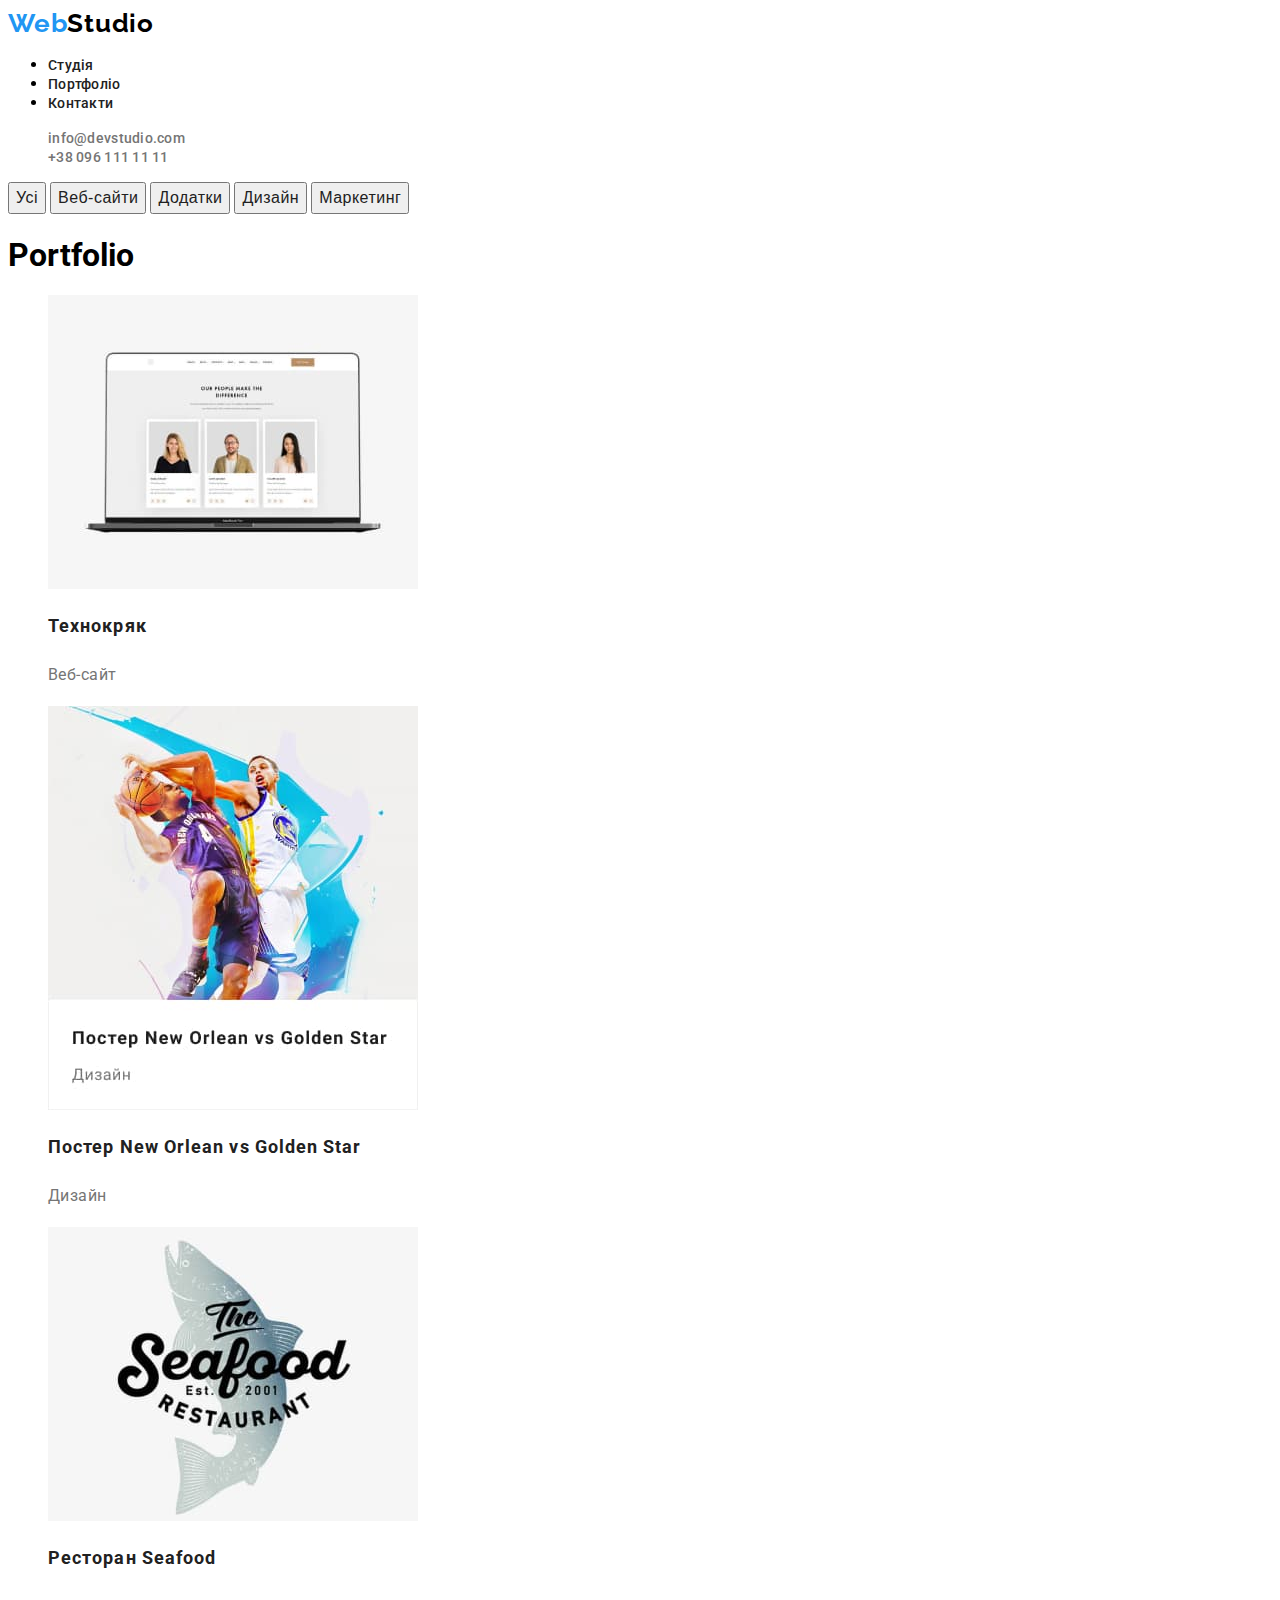
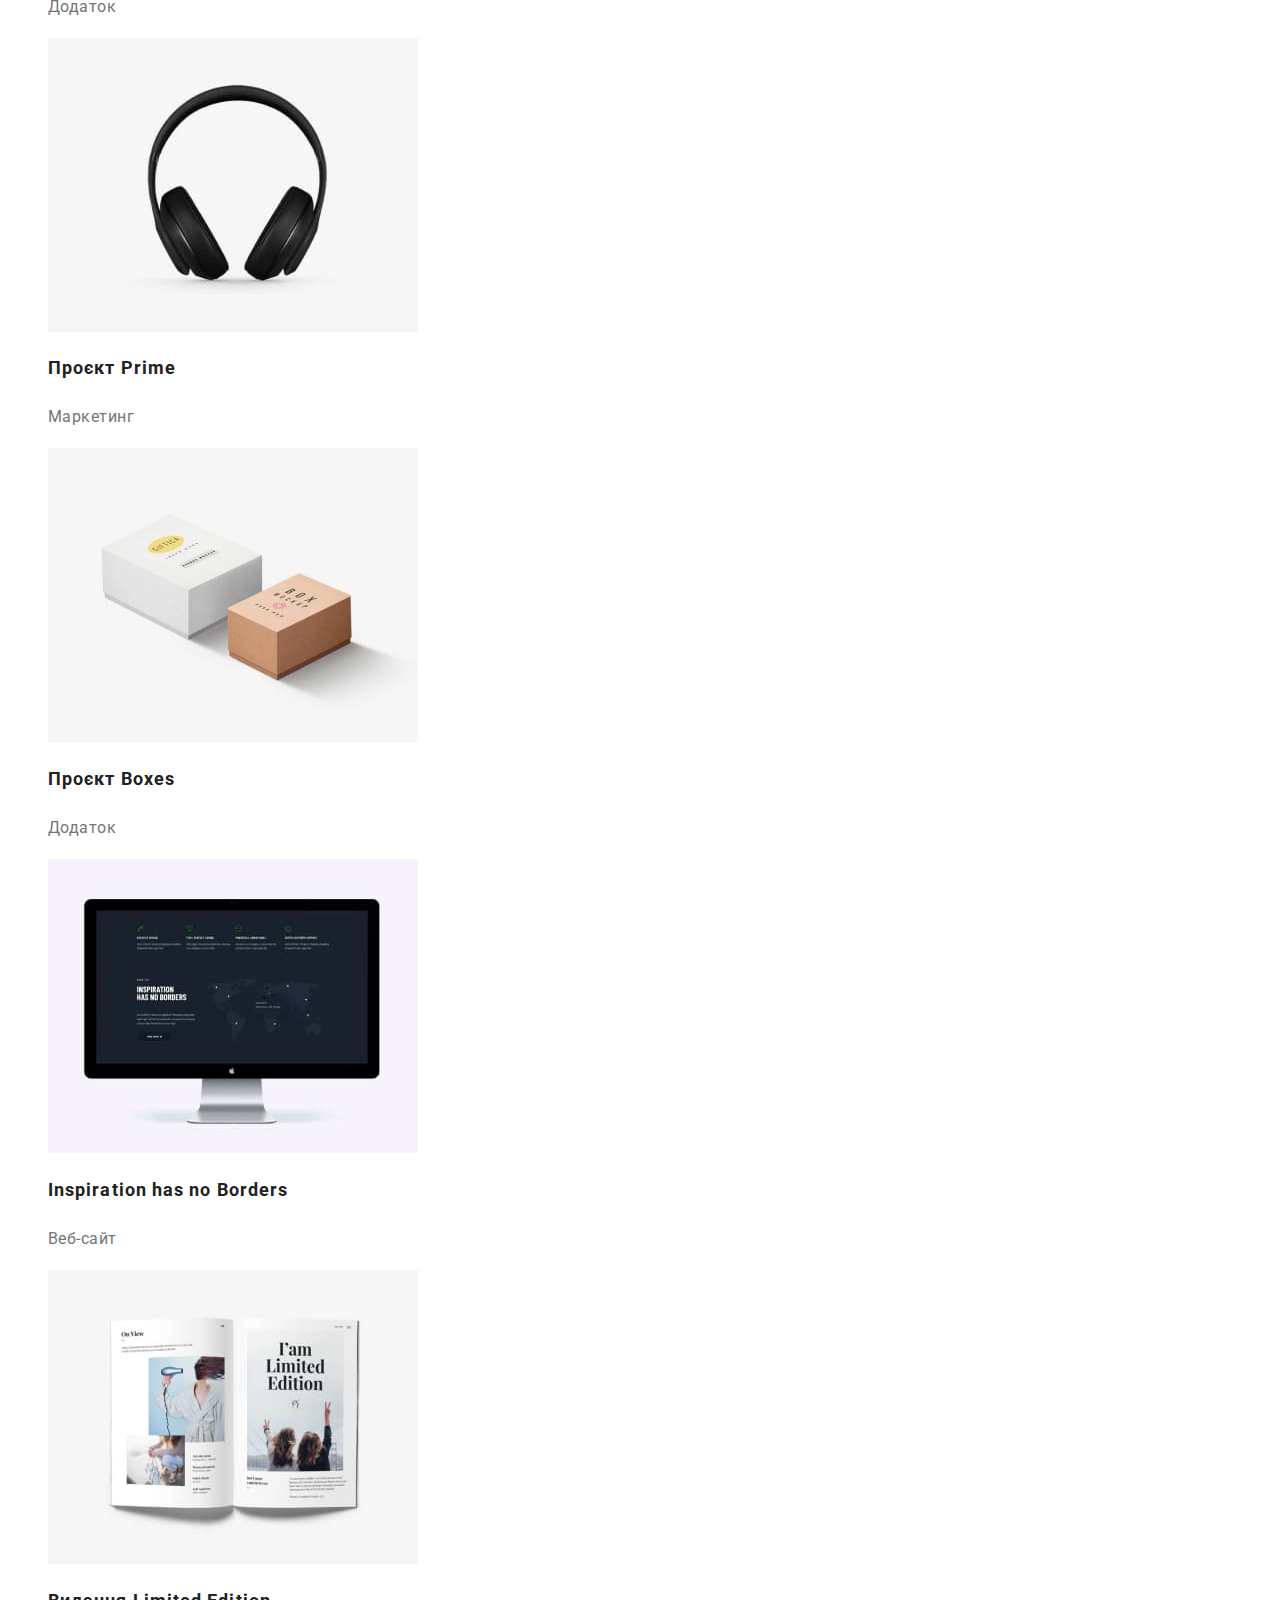
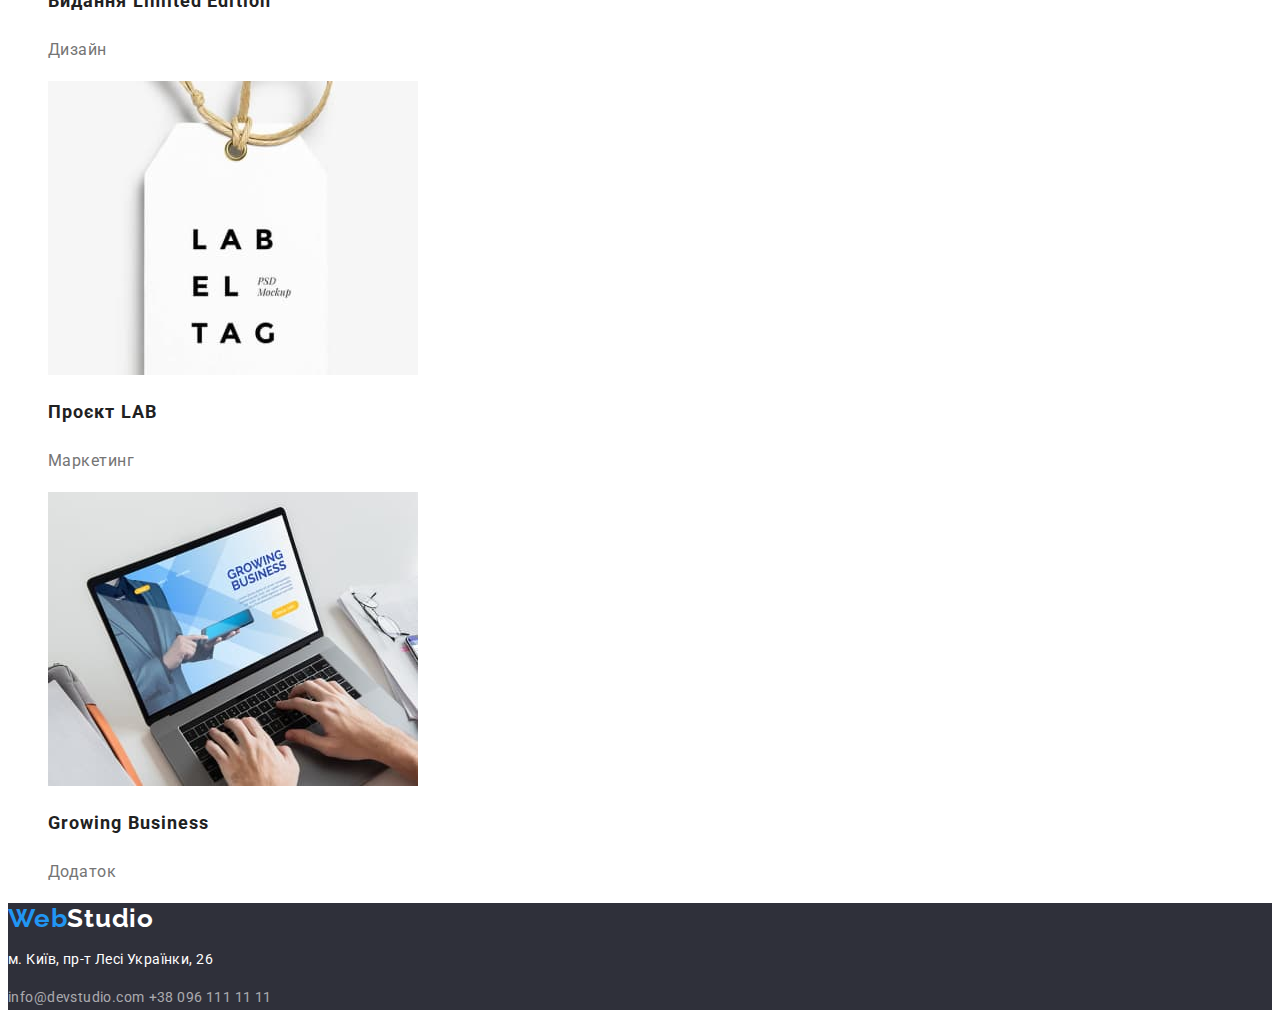
==== portfolio.html @ 04d140da "add portfolio" ====
<!DOCTYPE html>
<html lang="en">

<head>
    <meta charset="UTF-8">
    <meta http-equiv="X-UA-Compatible" content="IE=edge">
    <meta name="viewport" content="width=device-width, initial-scale=1.0">
    <title>Студія</title>
    <link rel="preconnect" href="https://fonts.googleapis.com">
    <link rel="preconnect" href="https://fonts.gstatic.com" crossorigin>
    <link
        href="https://fonts.googleapis.com/css2?family=Raleway:wght@700&family=Roboto:wght@400;500;700;900&display=swap"
        rel="stylesheet">
    <link href="./css/style.css" rel="stylesheet" type="text/css">
</head>

<body>
    <!--ШАПКА-->
    <header class="header">
        <nav>
            <a href="./index.html" class="logo"><span class="logo-item">Web</span>Studio</a>

            <ul class="nav-list">
                <li class="nav-list-item"><a href="">Студія</a></li>
                <li class="nav-list-item"><a href="./portfolio.html">Портфоліо</a></li>
                <li class="nav-list-item"><a href="">Контакти</a></li>
            </ul>
        </nav>
        <ul class="contact-list list">
            <li><a href="mailto:info@devstudio.com" class="contacts">info@devstudio.com</a></li>
            <li><a href="tel:+380961111111" class="contacts">+38 096 111 11 11</a></li>
        </ul>
    </header>
    <main>
        <section>
            <nav>
                <button type="button" class="portfolio-btn">Усі</button>
                <button type="button" class="portfolio-btn">Веб-сайти</button>
                <button type="button" class="portfolio-btn">Додатки</button>
                <button type="button" class="portfolio-btn">Дизайн</button>
                <button type="button" class="portfolio-btn">Маркетинг</button>
            </nav>
        </section>
        <section class="portfolio">
            <h1>Portfolio</h1>
            <ul class="portfolio-list list">
                <li>
                    <img src="./images/portfolio/1.jpg" alt="ноутбук" width="370">
                    <h2 class="tittle">Технокряк</h2>
                    <p class="text">Веб-сайт</p>
                </li>
                <li>
                    <img src="./images/portfolio/2.jpg" alt="баскетбол" width="370">
                    <h2 class="tittle">Постер New Orlean vs Golden Star</h2>
                    <p class="text">Дизайн</p>
                </li>
                <li>
                    <img src="./images/portfolio/3.jpg" alt="лого риба" width="370">
                    <h2 class="tittle">Ресторан Seafood</h2>
                    <p class="text">Додаток</p>
                </li>
                <li>
                    <img src="./images/portfolio/4.jpg" alt="навушники" width="370">
                    <h2 class="tittle">Проєкт Prime</h2>
                    <p class="text">Маркетинг</p>
                </li>
                <li>
                    <img src="./images/portfolio/5.jpg" alt="бокси" width="370">
                    <h2 class="tittle">Проєкт Boxes</h2>
                    <p class="text">Додаток</p>
                </li>
                <li>
                    <img src="./images/portfolio/6.jpg" alt="монітор" width="370">
                    <h2 class="tittle">Inspiration has no Borders</h2>
                    <p class="text">Веб-сайт</p>
                </li>
                <li>
                    <img src="./images/portfolio/7.jpg" alt="книга" width="370">
                    <h2 class="tittle">Видання Limited Edition</h2>
                    <p class="text">Дизайн</p>
                </li>
                <li>
                    <img src="./images/portfolio/8.jpg" alt="лейбл" width="370">
                    <h2 class="tittle">Проєкт LAB</h2>
                    <p class="text">Маркетинг</p>
                </li>
                <li>
                    <img src="./images/portfolio/9.jpg" alt="ноутбук" width="370">
                    <h2 class="tittle">Growing Business</h2>
                    <p class="text">Додаток</p>
                </li>
                
            </ul>
        </section>

    </main>
    <footer class="footer">
        <a href="./index.html" class="logo"><span class="logo-item">Web</span>Studio</a>
        <address>
            <p class="footer-text">м. Київ, пр-т Лесі Українки, 26</p>
            <a href="mailto:info@devstudio.com" class="contacts">info@devstudio.com</a>
            <a href="tel:+380961111111" class="contacts">+38 096 111 11 11</a>
        </address>
    </footer>
</body>

</html>
---- css/style.css ----
body {
  font-family: "Roboto", sans-serif;
}
a {
  text-decoration: none;
}

.list{
    list-style: none;
    text-decoration: none;
}

/*<!--ШАПКА-------------------------------------------->*/


.header {
}
.logo {
  font-family: "Raleway";
  font-style: normal;
  font-weight: 700;
  font-size: 26px;
  line-height: 1.2;
  letter-spacing: 0.03em;
  color: #000000;
}
.logo-item {
    color: #2196F3;ma
}

.nav-list-item{
}
.nav-list-item a{
    
    font-family: 'Roboto';
font-style: normal;
font-weight: 500;
font-size: 14px;
line-height: 1.14;
letter-spacing: 0.02em;color: #212121;
}
.nav-list-item a:hover{
    color: #2196F3;
}
.contact-list .contacts{
    list-style: none;
font-style: normal;
font-weight: 500;
font-size: 14px;
line-height: 1.14;
letter-spacing: 0.02em;
color: #757575;
}
.nav-list-item a:focus{
    color: #2196F3;
}
.contact-list .contacts:hover{
    color: #2196F3
}
.contact-list .contacts:focus{
    color: #2196F3
}
/*<!--Хіро блок-------------------------------------------->*/


.hero {
    background: #2F303A;
}
.main-text {
font-style: normal;
font-weight: 900;
font-size: 44px;
line-height: 1.36;
letter-spacing: 0.06em;
text-transform: uppercase;
color: #FFFFFF;
}
.main-botton {
    background: #2196F3;
box-shadow: 0px 4px 4px rgba(0, 0, 0, 0.15);
border-radius: 4px;
font-family: 'Roboto';
font-style: normal;
font-weight: 700;
font-size: 16px;
line-height: 1.87;
letter-spacing: 0.06em;color: #FFFFFF;
}

/*<!--Наші переваги-------------------------------------------->*/


.about {
}
.about-tittle {
font-style: normal;
font-weight: 700;
font-size: 14px;
line-height: 1.14;
letter-spacing: 0.03em;
text-transform: uppercase;
color: #212121;
}
.about-text {
font-style: normal;
font-weight: 400;
font-size: 14px;
line-height: 1.71;
letter-spacing: 0.03em;
color: #757575;

}


/*<!--Чим ми займаємося-------------------------------------------->*/


.work-tittle,  {
font-style: normal;
font-weight: 700;
font-size: 36px;
line-height: 1.16;
text-align: center;
letter-spacing: 0.03em;
color: #212121;
}
.work-list {
}
.work-list-item {
}

/*<!--Наша команда-------------------------------------------->*/


.team {
}
.team-tittle {
font-style: normal;
font-weight: 700;
font-size: 36px;
line-height: 1.16;
letter-spacing: 0.03em;
color: #212121;
}
.team-sub-tittle{
font-style: normal;
font-weight: 500;
font-size: 16px;
line-height: 1.18;
letter-spacing: 0.03em;
color: #212121;
}
.team-list {
}
.team-list-item {
}
.team-text{
font-style: normal;
font-weight: 400;
font-size: 16px;
line-height: 1.18;
letter-spacing: 0.03em;
color: #757575;
}
.footer {
    background: #2F303A;
}
.footer-text {
font-style: normal;
font-weight: 400;
font-size: 14px;
line-height: 1.71;
letter-spacing: 0.03em;
color: #FFFFFF;

}
.footer .contacts {
font-style: normal;
font-weight: 400;
font-size: 14px;
line-height: 1.71;
letter-spacing: 0.03em;
color: rgba(255, 255, 255, 0.6);
}
.footer .contacts:hover{
    color: #2196F3;
}
.footer .contacts:focus{
    color: #2196F3;
}
.footer .logo{
    color: #FFFFFF;
}
/*-------------------PORTFOLIO------------------*/
.portfolio-btn{
font-style: normal;
font-weight: 500;
font-size: 16px;
line-height: 1.62;
letter-spacing: 0.03em;
color: #212121;
}
.portfolio-btn:hover{
    background-color: #2196F3;
color: #FFFFFF;
}
.portfolio-btn:focus{
background-color: #2196F3;
color: #FFFFFF
}
.portfolio .tittle{
font-style: normal;
font-weight: 700;
font-size: 18px;
line-height: 2;
letter-spacing: 0.06em;
color: #212121;
}
.portfolio .text{
font-style: normal;
font-weight: 400;
font-size: 16px;
line-height: 1.87;
letter-spacing: 0.03em;
color: #757575;
}
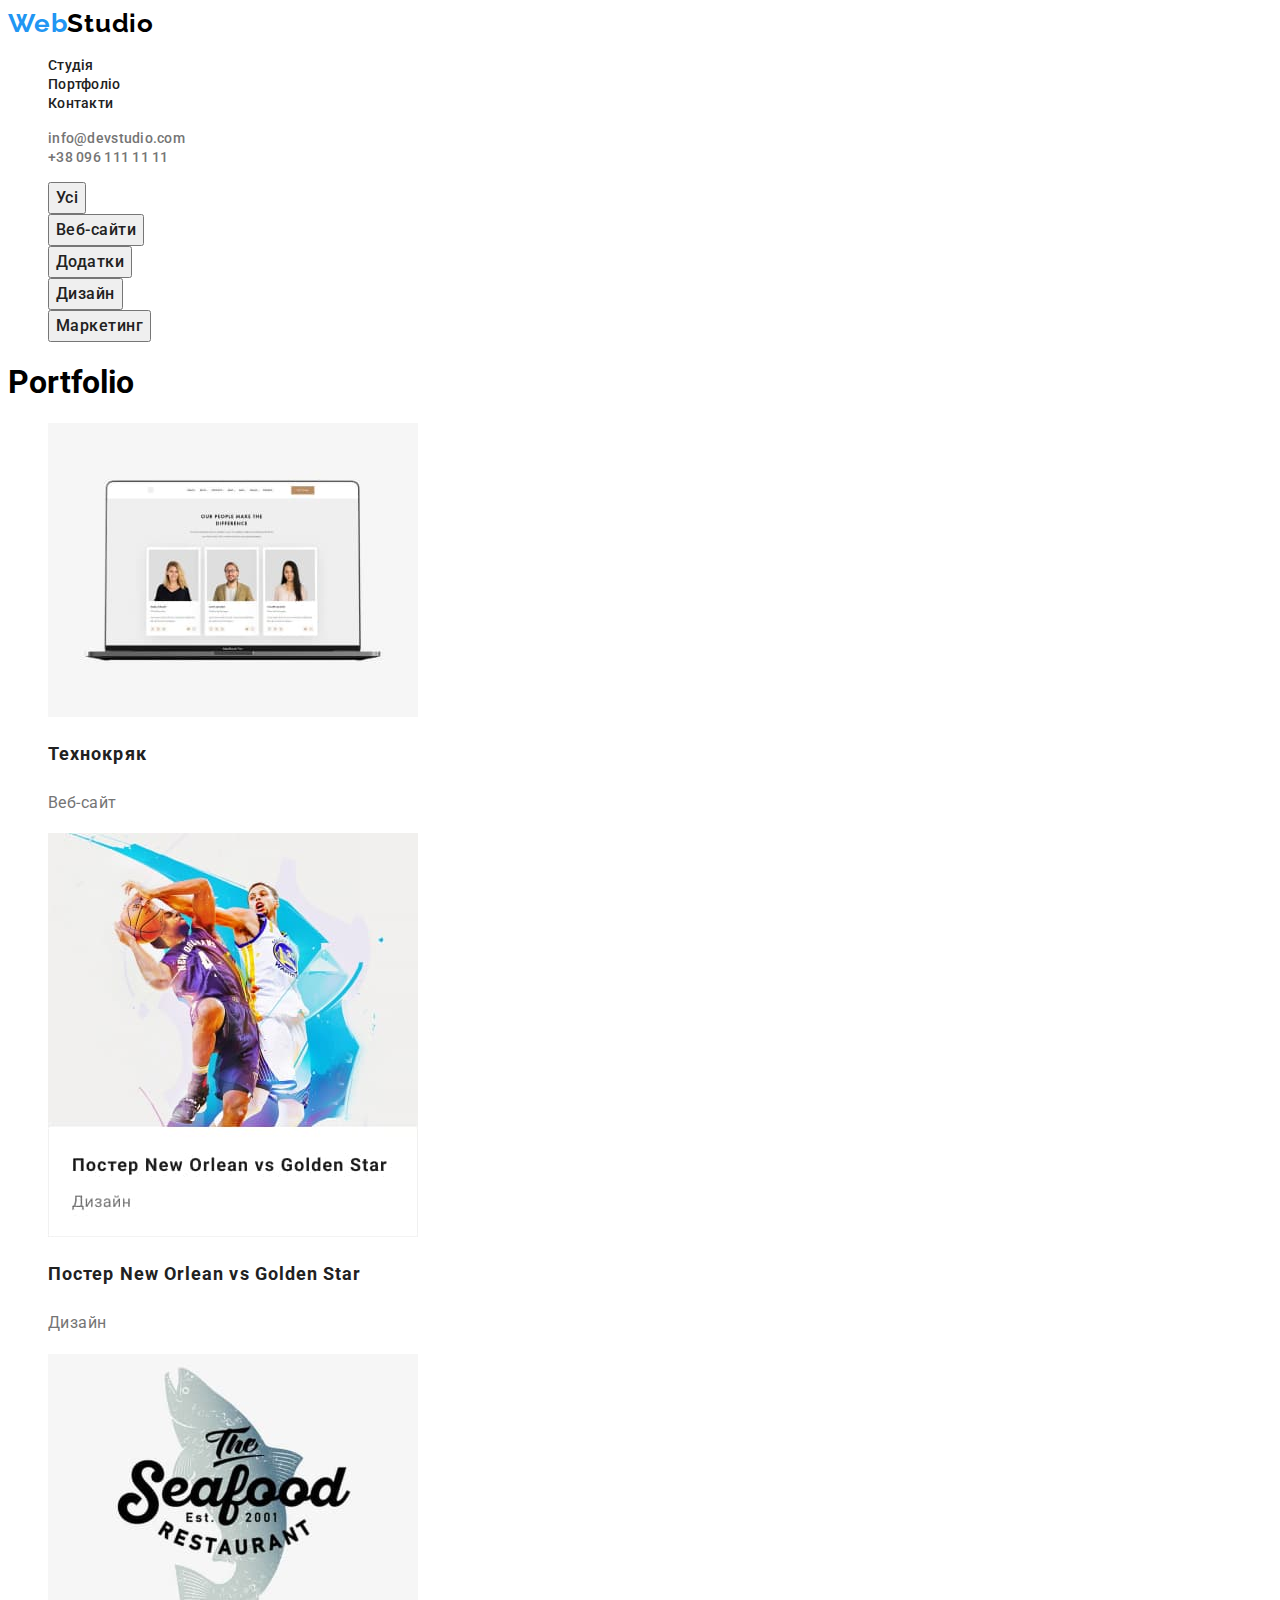
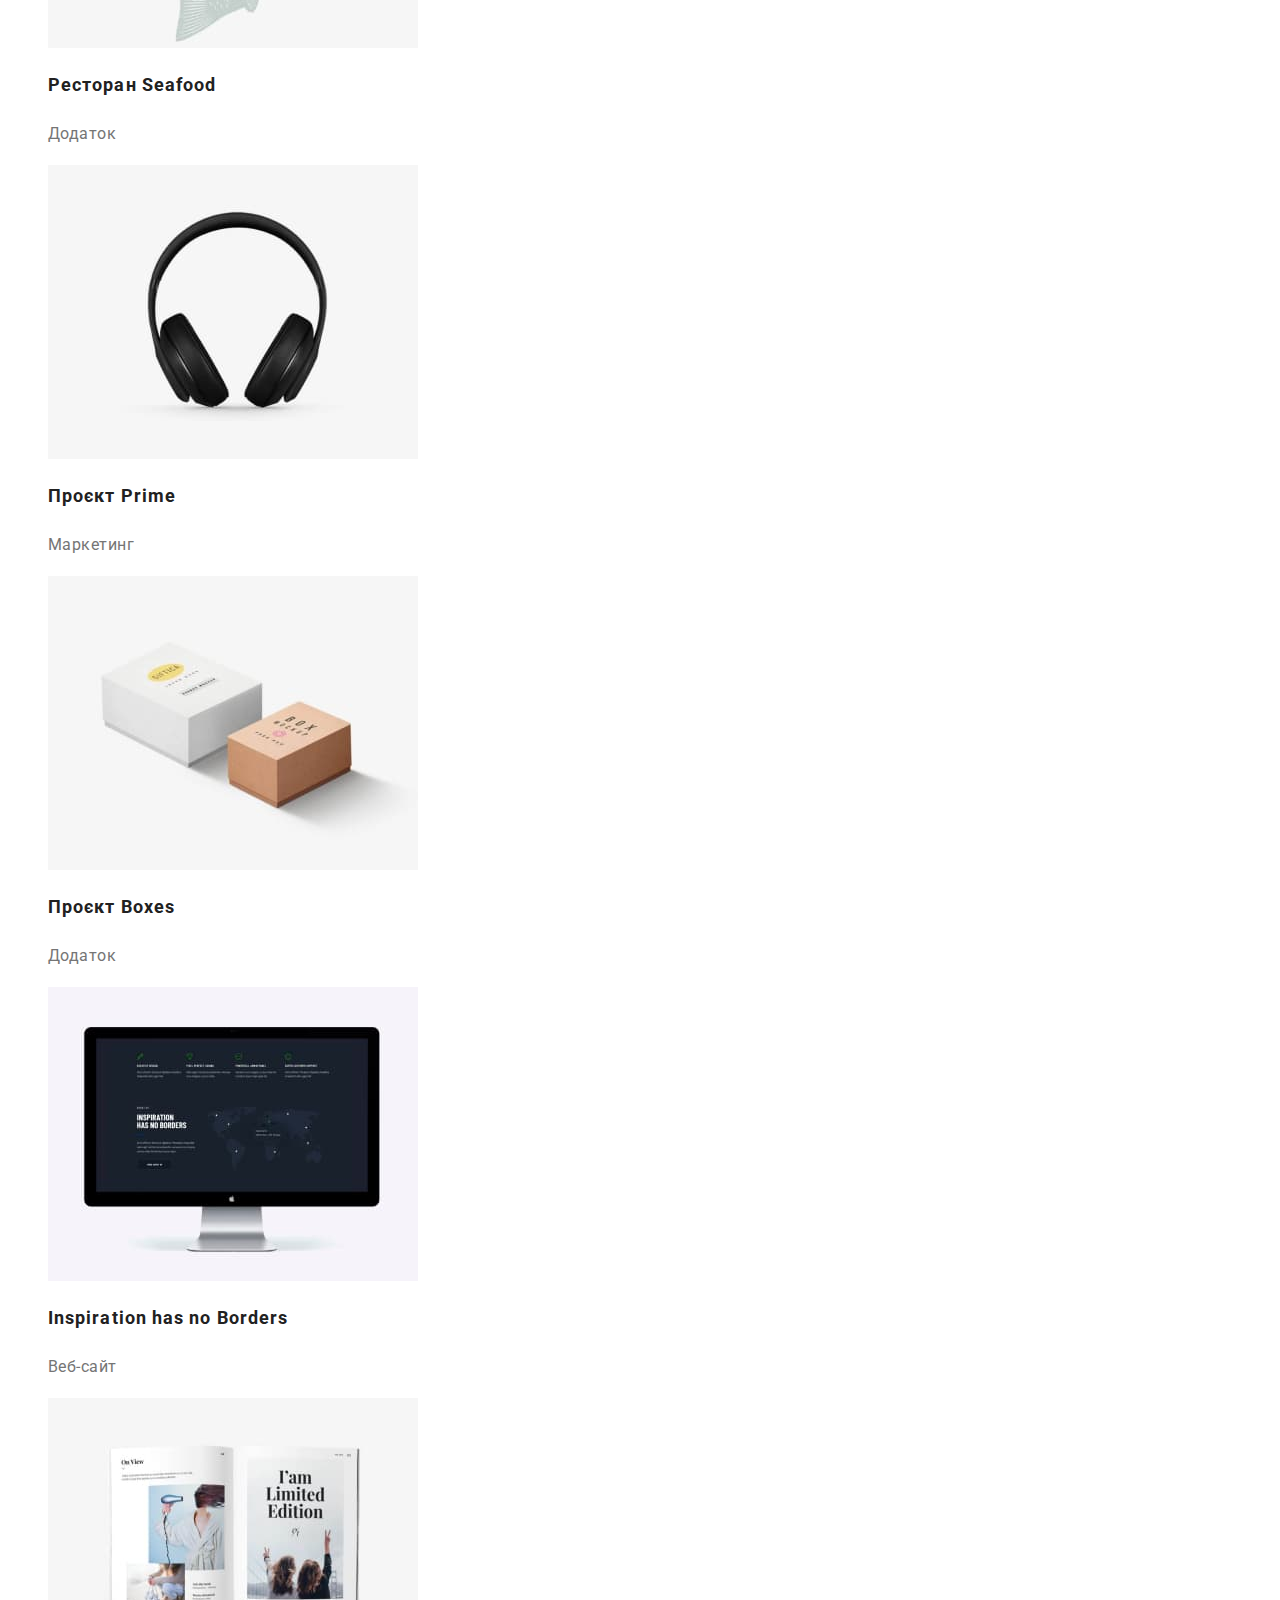
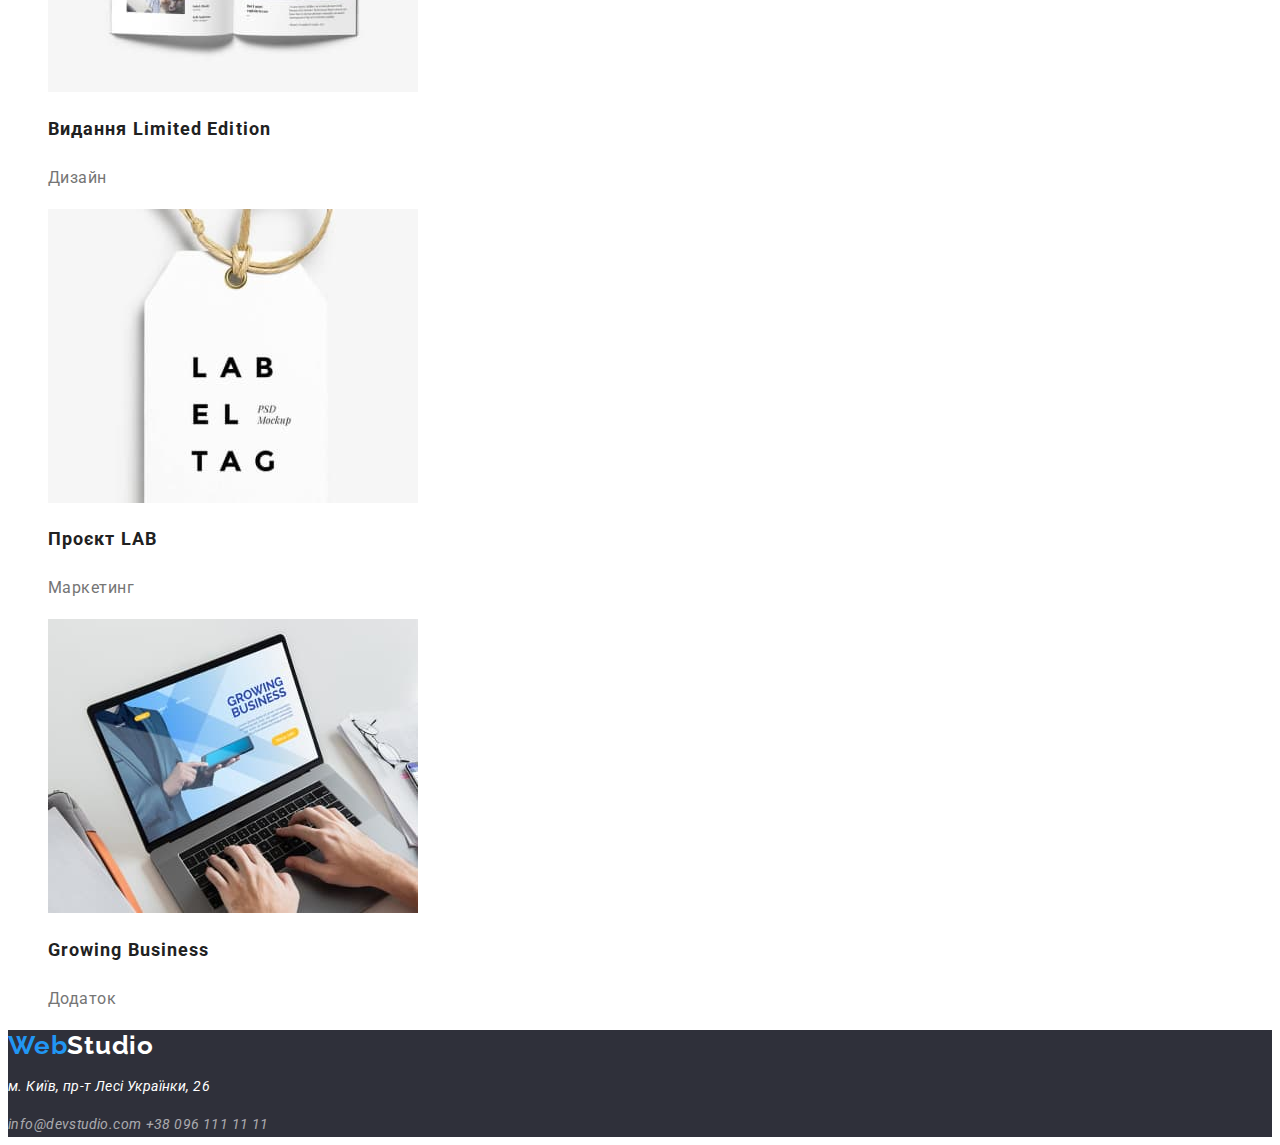
==== commit f4416d6d: "fix root" ====
--- a/portfolio.html
+++ b/portfolio.html
@@ -32,16 +32,14 @@
         </ul>
     </header>
     <main>
-        <section>
-            <nav>
-                <button type="button" class="portfolio-btn">Усі</button>
-                <button type="button" class="portfolio-btn">Веб-сайти</button>
-                <button type="button" class="portfolio-btn">Додатки</button>
-                <button type="button" class="portfolio-btn">Дизайн</button>
-                <button type="button" class="portfolio-btn">Маркетинг</button>
-            </nav>
-        </section>
         <section class="portfolio">
+            <ul>
+                <li><button type="button" class="portfolio-btn">Усі</button></li>
+                <li><button type="button" class="portfolio-btn">Веб-сайти</button></li>
+                <li><button type="button" class="portfolio-btn">Додатки</button></li>
+                <li><button type="button" class="portfolio-btn">Дизайн</button></li>
+                <li><button type="button" class="portfolio-btn">Маркетинг</button></li>
+            </ul>
             <h1>Portfolio</h1>
             <ul class="portfolio-list list">
                 <li>
@@ -92,7 +90,7 @@
                 
             </ul>
         </section>
-
+        <section>
     </main>
     <footer class="footer">
         <a href="./index.html" class="logo"><span class="logo-item">Web</span>Studio</a>
--- a/css/style.css
+++ b/css/style.css
@@ -1,3 +1,13 @@
+:root {
+    --main-color: #212121;
+    --secondary-color: #FFFFFF;
+    --accent-color: #2196F3;
+    --color-black:#000000;
+    --secondary-bg-color: #2F303A;
+    --main-text-color: #757575;
+
+}
+
 body {
   font-family: "Roboto", sans-serif;
 }
@@ -22,25 +32,24 @@
   font-size: 26px;
   line-height: 1.2;
   letter-spacing: 0.03em;
-  color: #000000;
+  color: var(--color-black);
 }
 .logo-item {
-    color: #2196F3;ma
+    color: var(--accent-color);
 }
 
 .nav-list-item{
+    list-style: none;
 }
 .nav-list-item a{
-    
     font-family: 'Roboto';
-font-style: normal;
 font-weight: 500;
 font-size: 14px;
 line-height: 1.14;
-letter-spacing: 0.02em;color: #212121;
+letter-spacing: 0.02em;color: var(--main-color);
 }
 .nav-list-item a:hover{
-    color: #2196F3;
+    color: var(--accent-color);
 }
 .contact-list .contacts{
     list-style: none;
@@ -49,22 +58,22 @@
 font-size: 14px;
 line-height: 1.14;
 letter-spacing: 0.02em;
-color: #757575;
+color: var(--main-text-color);
 }
 .nav-list-item a:focus{
-    color: #2196F3;
+    color: var(--accent-color);
 }
 .contact-list .contacts:hover{
-    color: #2196F3
+    color: var(--accent-color);
 }
 .contact-list .contacts:focus{
-    color: #2196F3
+    color: var(--accent-color);
 }
 /*<!--Хіро блок-------------------------------------------->*/
 
 
 .hero {
-    background: #2F303A;
+    background: var(--secondary-bg-color);
 }
 .main-text {
 font-style: normal;
@@ -73,10 +82,10 @@
 line-height: 1.36;
 letter-spacing: 0.06em;
 text-transform: uppercase;
-color: #FFFFFF;
+color: var(--secondary-color);
 }
 .main-botton {
-    background: #2196F3;
+    background: var(--accent-color);
 box-shadow: 0px 4px 4px rgba(0, 0, 0, 0.15);
 border-radius: 4px;
 font-family: 'Roboto';
@@ -84,7 +93,8 @@
 font-weight: 700;
 font-size: 16px;
 line-height: 1.87;
-letter-spacing: 0.06em;color: #FFFFFF;
+letter-spacing: 0.06em;
+color: var(--secondary-color);
 }
 
 /*<!--Наші переваги-------------------------------------------->*/
@@ -92,22 +102,24 @@
 
 .about {
 }
-.about-tittle {
+..about-tittle{
+
+
+}
+.about-sub-tittle {
 font-style: normal;
 font-weight: 700;
 font-size: 14px;
 line-height: 1.14;
 letter-spacing: 0.03em;
 text-transform: uppercase;
-color: #212121;
+color: var(--main-color);
 }
 .about-text {
-font-style: normal;
-font-weight: 400;
 font-size: 14px;
 line-height: 1.71;
 letter-spacing: 0.03em;
-color: #757575;
+color: var(--main-text-color);
 
 }
 
@@ -115,14 +127,12 @@
 /*<!--Чим ми займаємося-------------------------------------------->*/
 
 
-.work-tittle,  {
-font-style: normal;
+.work-tittle {
 font-weight: 700;
 font-size: 36px;
 line-height: 1.16;
-text-align: center;
-letter-spacing: 0.03em;
-color: #212121;
+letter-spacing: 0.03em;
+color: var(--main-color);
 }
 .work-list {
 }
@@ -135,92 +145,87 @@
 .team {
 }
 .team-tittle {
-font-style: normal;
 font-weight: 700;
 font-size: 36px;
 line-height: 1.16;
 letter-spacing: 0.03em;
-color: #212121;
+color: var(--main-color);
 }
 .team-sub-tittle{
-font-style: normal;
 font-weight: 500;
 font-size: 16px;
 line-height: 1.18;
 letter-spacing: 0.03em;
-color: #212121;
+color: var(--main-color);
 }
 .team-list {
 }
 .team-list-item {
 }
 .team-text{
-font-style: normal;
-font-weight: 400;
 font-size: 16px;
 line-height: 1.18;
 letter-spacing: 0.03em;
-color: #757575;
+color: var(--secondary-color);
 }
 .footer {
-    background: #2F303A;
+    background: var(--secondary-bg-color);
 }
 .footer-text {
-font-style: normal;
-font-weight: 400;
 font-size: 14px;
 line-height: 1.71;
 letter-spacing: 0.03em;
-color: #FFFFFF;
+color: var(--secondary-color);
 
 }
 .footer .contacts {
-font-style: normal;
-font-weight: 400;
 font-size: 14px;
 line-height: 1.71;
 letter-spacing: 0.03em;
 color: rgba(255, 255, 255, 0.6);
 }
 .footer .contacts:hover{
-    color: #2196F3;
+    color: var(--accent-color);
 }
 .footer .contacts:focus{
-    color: #2196F3;
+    color: var(--accent-color);
 }
 .footer .logo{
-    color: #FFFFFF;
+    color: var(--secondary-color);
 }
 /*-------------------PORTFOLIO------------------*/
+
+.portfolio{
+}
+.portfolio ul{
+    list-style: none;
+}
 .portfolio-btn{
-font-style: normal;
+font-family: 'Roboto';
 font-weight: 500;
 font-size: 16px;
 line-height: 1.62;
 letter-spacing: 0.03em;
-color: #212121;
+color: var(--main-color);
 }
 .portfolio-btn:hover{
-    background-color: #2196F3;
-color: #FFFFFF;
+    background-color: var(--accent-color);
+color: var(--secondary-color);
 }
 .portfolio-btn:focus{
-background-color: #2196F3;
-color: #FFFFFF
+background-color: var(--accent-color);
+color: var(--secondary-color);
 }
 .portfolio .tittle{
-font-style: normal;
 font-weight: 700;
 font-size: 18px;
 line-height: 2;
 letter-spacing: 0.06em;
-color: #212121;
+color: var(--main-color);
 }
 .portfolio .text{
-font-style: normal;
-font-weight: 400;
 font-size: 16px;
 line-height: 1.87;
 letter-spacing: 0.03em;
-color: #757575;
+color: var(--main-text-color);
 }